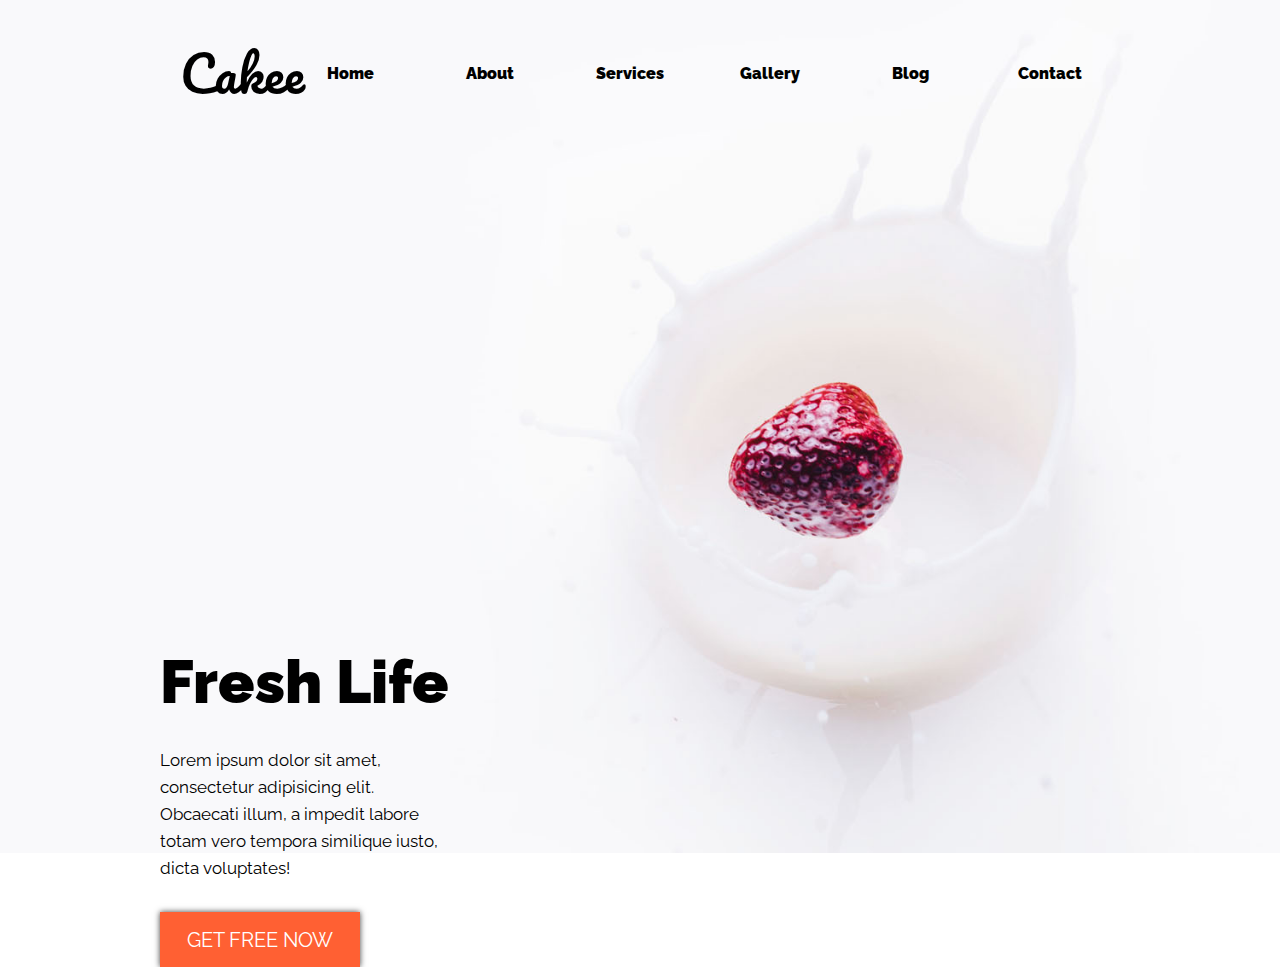
==== index.html @ af839676 "poczatek..." ====
<!DOCTYPE html>
<html lang="en">
<head>
    <meta charset="UTF-8">
    <title>Document</title>
    <link href="https://fonts.googleapis.com/css?family=Raleway:400,700,900&amp;subset=latin-ext" rel="stylesheet">
    <link href="https://fonts.googleapis.com/css?family=Pacifico" rel="stylesheet">

    <link rel="stylesheet" href="style.css">
</head>

<body>
    <div class="container">
        <div class="row">
            <header>
                <nav class="menu">
                    <ul class="ul-menu">
                        <li><h1 class="logo">Cakee</h1></li>
                        <li class="">Home</li>
                        <li class="">About</li>
                        <li class="">Services</li>
                        <li class="">Gallery</li>
                        <li class="">Blog</li>
                        <li class="">Contact</li>
                    </ul>
                </nav>
            </header>
        
        <main>
            <article class="article-one">
                <h2 class="article-header">Fresh Life</h2>
                <p>Lorem ipsum dolor sit amet, consectetur adipisicing elit. Obcaecati illum, a impedit labore totam vero tempora similique iusto, dicta voluptates! </p>
                <button>Get Free Now </button>
            </article>
        </main>
        </div>
    </div>
</body>
</html>
---- style.css ----
*{
    padding:0;
    margin:0;
    text-decoration: none;
    list-style-type: none;
    font-family: 'Raleway', sans-serif;
}
.container{
    padding:0 12.5%;
    background-image:url("img/freshlife.jpg");
    background-size:100%;
    background-repeat: no-repeat;
    height:;
}
.logo{
    font-family: 'Pacifico', serif;
    font-weight: 400;
    font-size:50px;
}

.row{
    display:block;
    height:auto;
    
}

ul{
    display:  flex;
    justify-content: flex-end;
    align-items: bottom;
    position: relative;
    height:147px;
}

li{
    width:100px;
    padding:0 20px;
    font-size:16px;
    font-weight: 900;
    text-align: center;
    line-height: 147px;
    
}

li:first-child{
    position:absolute;
    left:0;
}

.article-header{
    margin-top:500px;
    font-size:60px;
    font-weight: 900;
    padding:0px;
}
.article-one p{
    padding:0;
    width:30%;
    margin:30px 0;
    font-size:17px;
    font-weight: 400;
    line-height: 27px;
}
button{
    width: 200px;
    height:55px;
    background: #ff6033;
    text-transform: uppercase;
    font-size:20px;
    color:#ffffff;
    box-shadow: 0px 0px 6px 0px rgba(0,0,0,0.75);
    border: none;
}
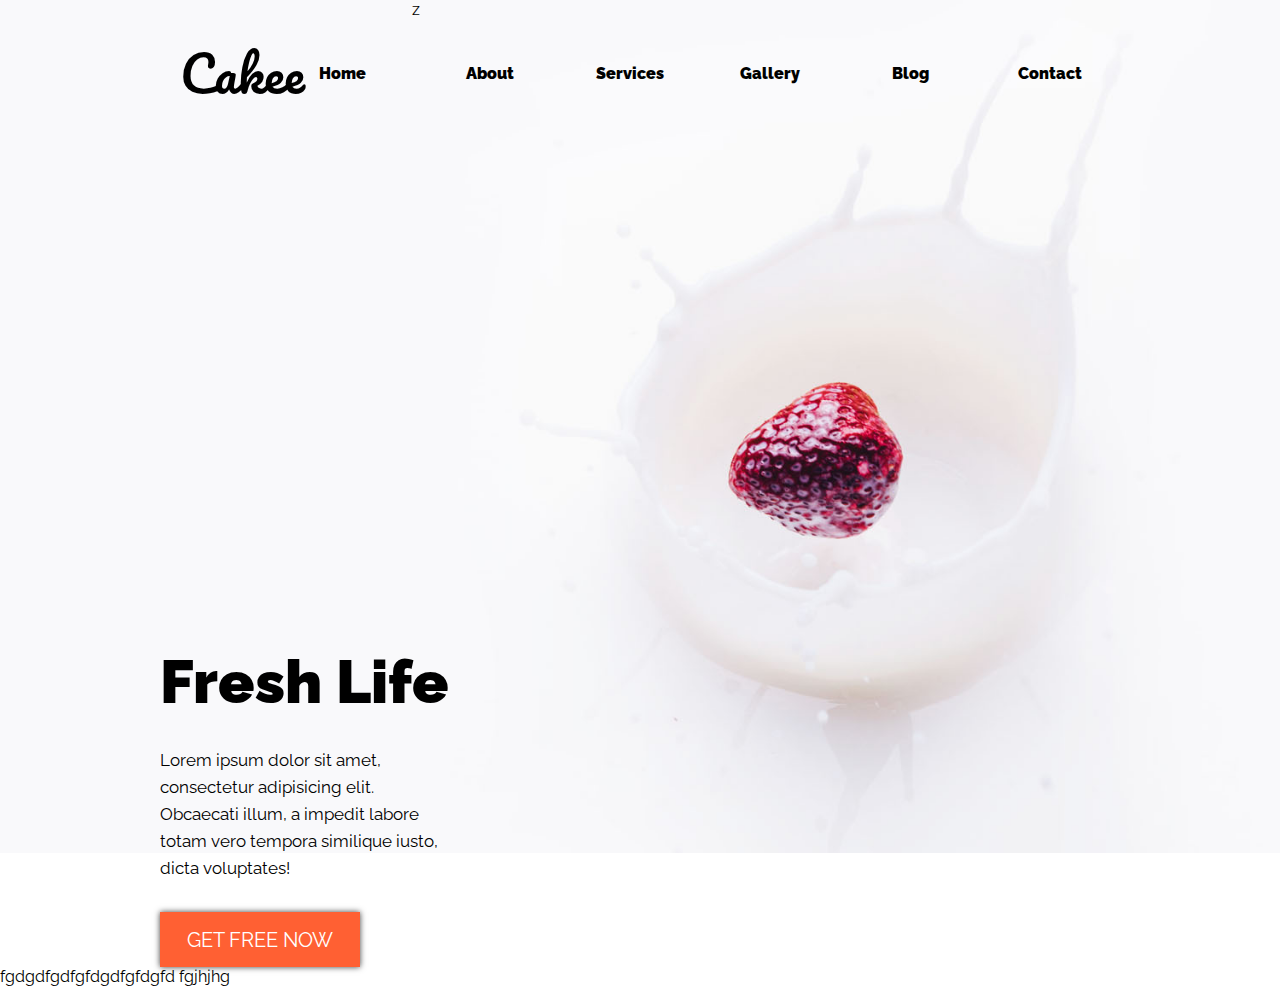
==== commit 17533920: "sfds" ====
--- a/index.html
+++ b/index.html
@@ -16,7 +16,7 @@
                 <nav class="menu">
                     <ul class="ul-menu">
                         <li><h1 class="logo">Cakee</h1></li>
-                        <li class="">Home</li>
+                        <li class="">Home</li>z
                         <li class="">About</li>
                         <li class="">Services</li>
                         <li class="">Gallery</li>
@@ -36,4 +36,5 @@
         </div>
     </div>
 </body>
-</html>+</html>fgdgdfgdfgfdgdfgfdgfd
+fgjhjhg